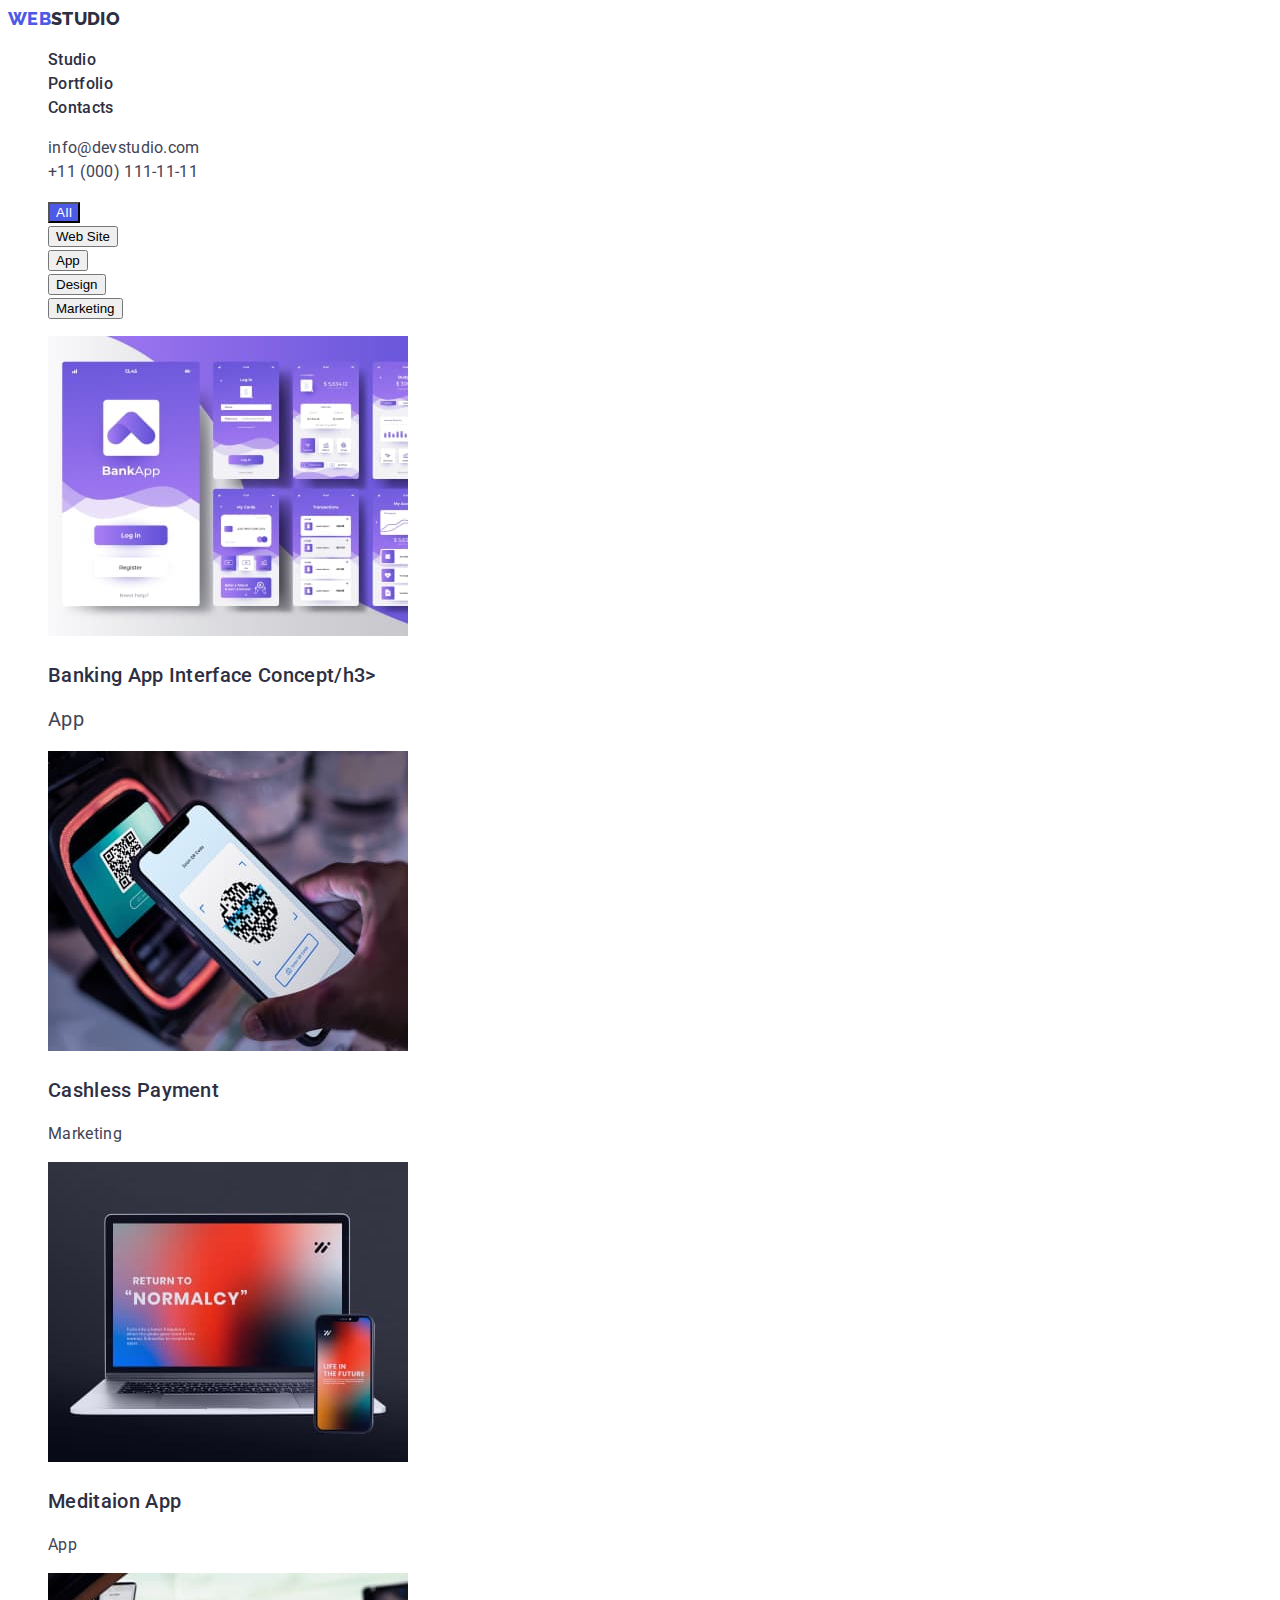
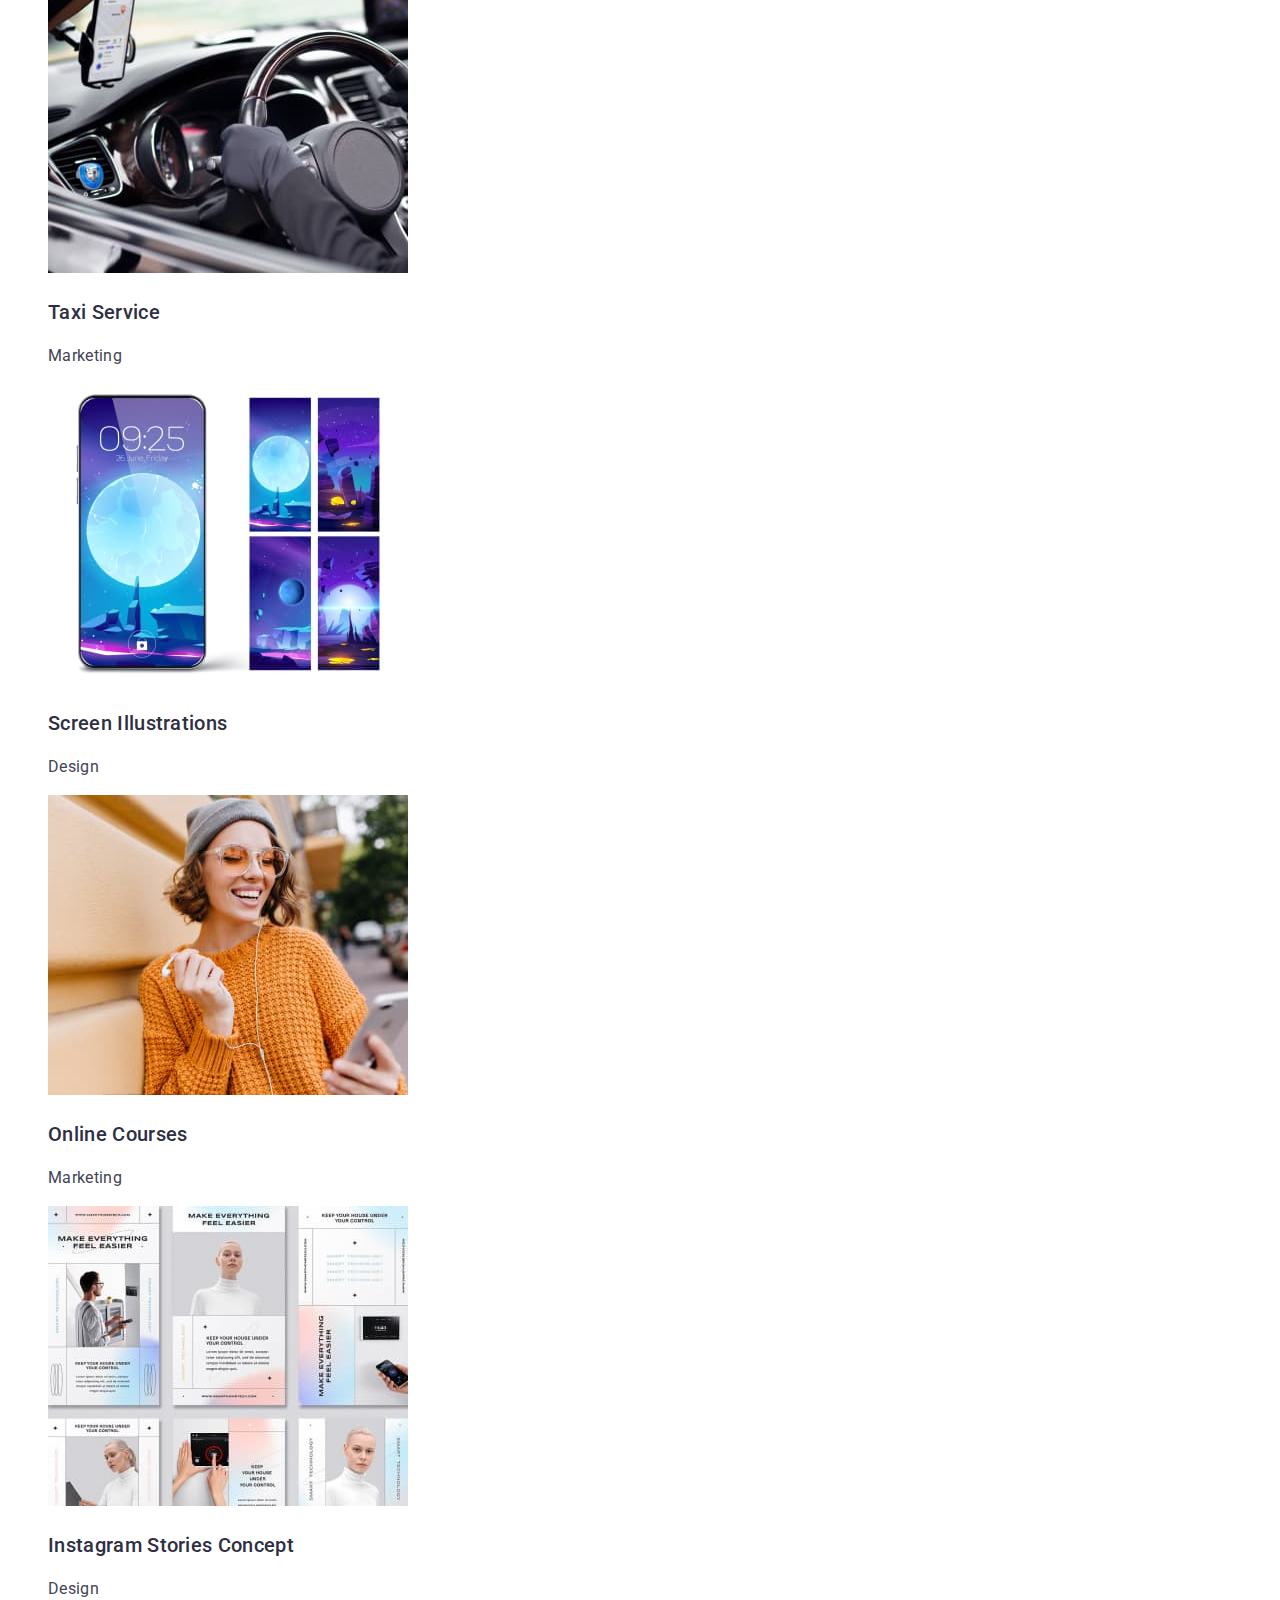
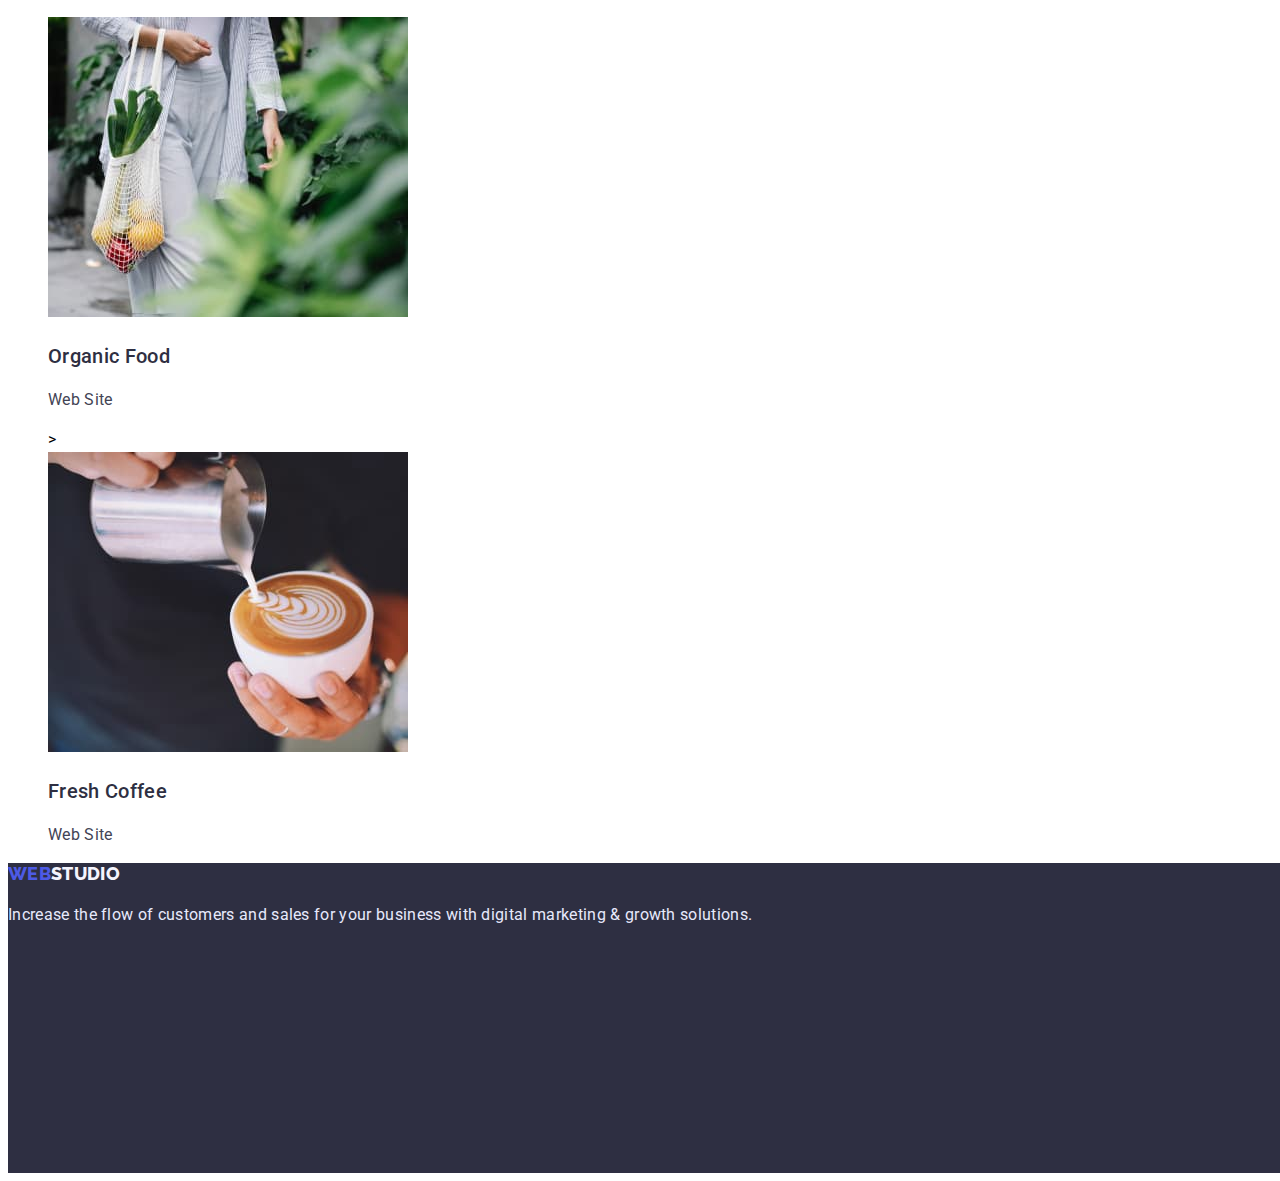
==== portfolio.html @ 05c9584c "portfolio upd" ====
<!DOCTYPE html>

<html lang="en">

<head>
    <meta charset="UTF-8">
    <meta http-equiv="X-UA-Compatible" content="IE=edge">
    <meta name="viewport" content="width=device-width, initial-scale=1.0">
    <title>Portfolio</title>
    <link rel="stylesheet" href="css/styles.css">
    <link rel="preconnect" href="https://fonts.googleapis.com">
    <link rel="preconnect" href="https://fonts.gstatic.com" crossorigin>
    <link
        href="https://fonts.googleapis.com/css2?family=Raleway:wght@800&family=Roboto:wght@400;500;700;900&display=swap"
        rel="stylesheet">

</head>

<body>
    <header>

        <!-- menu nav -->
        <nav class="page-nav">
            <!-- logo -->
            <a class="logotype link" href="./index.html">
                <span class="web-color">WEB</span><span class="studio-color">STUDIO</span> </a>

            <ul class="menu list">
                <li class="menu-item">
                    <a class=" menu-link link" href="./index.html">Studio</a>
                </li>
                <li class="menu-item">
                    <a class=" menu-link link" href="./portfolio.html">Portfolio</a>
                </li>
                <li class="menu-item">
                    <a class=" menu-link link" href="#">Contacts</a>
                </li>
            </ul>
        </nav>
        <!-- tel mail -->
        <address class="phone-mail">
            <ul class="menu-contacts list">
                <li>
                    <a class="contact-phone-mail link" href="mailto:info@devstudio.com"> info@devstudio.com</a>
                </li>
                <li>
                    <a class="contact-phone-mail link" href="tel:+110001111111">+11 (000) 111-11-11</a>
                </li>
            </ul>
        </address>


        <!-- Filters -->
        <ul class="list">
            <li> <button class="order-btn" type="button" ;>All</button></li>
            <li><button type="button">Web Site</button></li>
            <li><button type="button">App</button></li>
            <li><button type="button">Design </button></li>
            <li><button type="button">Marketing</button></li>
        </ul>
        <!-- Filters -->

        <!-- menu app -->
        <section class="rou-1">

            <ul class="list">
                <li><img src="./images/portfolio/banking-app.jpg" alt="Banking App Interface Concept" width="360">
                    <h3 class="suptitle-3">Banking App Interface Concept/h3>
                        <p class="suptitle-txt">App</p>
                </li>
                <li><img src="./images/portfolio/cashless-paiment.jpg"
                        alt="the hand holding the mobile phone in front of the cash terminal" width="360">
                    <h3 class="suptitle-3">Cashless Payment</h3>
                    <p class="suptitle-txt">Marketing</p>
                </li>
                <li><img src="./images/portfolio/meditaion-app.jpg" alt="mobile phone next to personal computer"
                        width="360">
                    <h3 class="suptitle-3">Meditaion App</h3>
                    <p class="suptitle-txt">App</p>
                </li>
            </ul>
        </section>
        <section class="rou-2">

            <ul class="list">
                <li><img src="./images/portfolio/taxi-service.jpg" alt="the hand holding the steering wheel of the car"
                        width="360">
                    <h3 class="suptitle-3">Taxi Service</h3>
                    <p class="suptitle-txt">Marketing</p>
                </li>
                <li><img src="./images/portfolio/screen-illustrations.jpg" alt="Screen Illustrations" width="360">
                    <h3 class="suptitle-3">Screen Illustrations</h3>
                    <p class="suptitle-txt">Design</p>
                </li>
                <li><img src="./images/portfolio/online-courses.jpg"
                        alt="a woman in the glasses, orange jacket keeps the mobile on a stretched hand" width="360">
                    <h3 class="suptitle-3">Online Courses</h3>
                    <p class="suptitle-txt">Marketing</p>
                </li>
            </ul>
        </section>

        <section class="rou-3">

            <ul class="list">
                <li><img src="./images/portfolio/instagram-stories-concept.jpg" alt="image layouts of instagram windows"
                        width="360">
                    <h3 class="suptitle-3">Instagram Stories Concept</h3>
                    <p class="suptitle-txt">Design</p>
                </li>
                <li><img src="./images/portfolio/organic-food.jpg" alt="woman with bag with vegetables and fruits"
                        width="360">
                    <h3 class="suptitle-3">Organic Food</h3>
                    <p class="suptitle-txt">Web Site</p>>
                </li>
                <li><img src="./images/portfolio/fresh-coffee.jpg" alt="the barist pour the cream into a cup of coffee"
                        width="360">
                    <h3 class="suptitle-3">Fresh Coffee</h3>
                    <p class="suptitle-txt">Web Site</p>
                </li>
            </ul>
        </section>



    </header>


    <main>

    </main>

    <footer>
        <section class="footer-bck">
            <!-- logo -->
            <a class="logotype link" href="./index.html">
                <span class="web-color">WEB</span><span class="studio-color-footer">STUDIO</span> </a>

            <!-- Increase -->
            <p class="suptitle-txt suptitle-theme-light">
                Increase the flow of customers and
                sales for your business with digital
                marketing & growth solutions.
            </p>
        </section>
    </footer>
</body>
---- css/styles.css ----
:root {
  --primary-brand-color: #4d5ae5;
  --presed-state-color: #404bbf;
  --dark-color-bg: #2e2f42;
  --success-color-bg: #31d0aa;
  --text-color-bg: #434455;
  --sabtle-text-color-bg: #8e8f99;
  --accent-color-bg: #e7e9fc;
  --light-color-bg: #f4f4fd;
  --overlay-color-bg: rgba(46, 47, 66, 0.4);
  --hero-color-bg: rgba(46, 47, 66, 0.7);
}

.visually-hidden {
  position: absolute;
  width: 1px;
  height: 1px;
  margin: -1px;
  border: 0;
  padding: 0;

  white-space: nowrap;
  clip-path: inset(100%);
  clip: rect(0 0 0 0);
  overflow: hidden;
}

body {
  font-family: "Roboto", sans-serif;
  font-size: 16px;
  line-height: 1.5;
  letter-spacing: 0.02em;

  /* background-color: #ffffff; */
}
/* =========== styles remove =========  */
.list {
  list-style: none;
}
.link {
  text-decoration: none;
}
/* =========== /styles remove =========  */

.logotype {
  font-family: "Raleway", sans-serif;
  font-weight: 800;
  font-size: 18px;
  line-height: 1.17;
}
.web-color {
  color: #4d5ae5;
}
.studio-color {
  color: #2e2f42;
}
.studio-color-footer {
  color: #f4f4fd;
}
/* ================== COMPONENTS ================== */
.suptitle {
  font-weight: 700;
  font-size: 36px;
  line-height: 1.11;
  text-transform: capitalize;
  color: #2e2f42;
}

.suptitle-3 {
  font-weight: 500;
  font-size: 20px;
  line-height: 1.2;
  /* text-align: center; */
  color: #2e2f42;
}

.suptitle-txt {
  font-weight: 400;
  color: #434455;
}
.suptitle-theme-light {
  color: #e7e9fc;
}

.suptitle-theme-dark {
  color: #000000;
}
/* ================== /COMPONENTS ================== */

/*========= HEADER ===============*/

.menu-link {
  font-weight: 500;
  color: #2e2f42;
}

.menu .menu-link:hover,
.menu .menu-link:focus {
  color: #404bbf;
}

.contact-phone-mail {
  font-style: normal;
  font-weight: 400;
  color: #434455;
}
.contact-phone-mail:active {
  color: #2e2f42;
}
/* ================/HEADER ============== */

/* =================HERO================= */

.hero {
  width: 1440px;
  height: 600px;
  left: 0px;
  top: 72px;
  background: #2e2f42;
}
.main-title {
  /* position: absolute; */
  width: 496px;
  height: 120px;
  left: 472px;
  top: 260px;
  font-weight: 700;
  font-size: 56px;
  line-height: 1.07;
  /* text-align: center; */
  color: #ffffff;
}

.order-btn {
  font-weight: 500;
  /* display: flex;
  align-items: center; */
  letter-spacing: 0.04em;
  color: #ffffff;
  /* width: 169px;
  height: 56px;
  left: 20px;
  top: 20px; */
  background: #4d5ae5;
  /* box-shadow: 0px 4px 4px rgba(0, 0, 0, 0.15); */
  /* border-radius: 4px; */
}

.order-btn:hover,
.order-btn:focus {
  background: #404bbf;
  color: #ffffff;
}

/* ================= /HERO ================= */

/* ================== what are we doing ====== */

/* ================== /what are we doing ====== */
/* =================== Team ============== */
.team {
  background-color: var(--light-color-bg);
}
/* =================== /Team ============== */

/* =============FOOTER=================== */

.footer-bck {
  /* position: absolute; */
  width: 1440px;
  height: 310px;
  left: 0px;
  top: 2280px;
  background: #2e2f42;
}
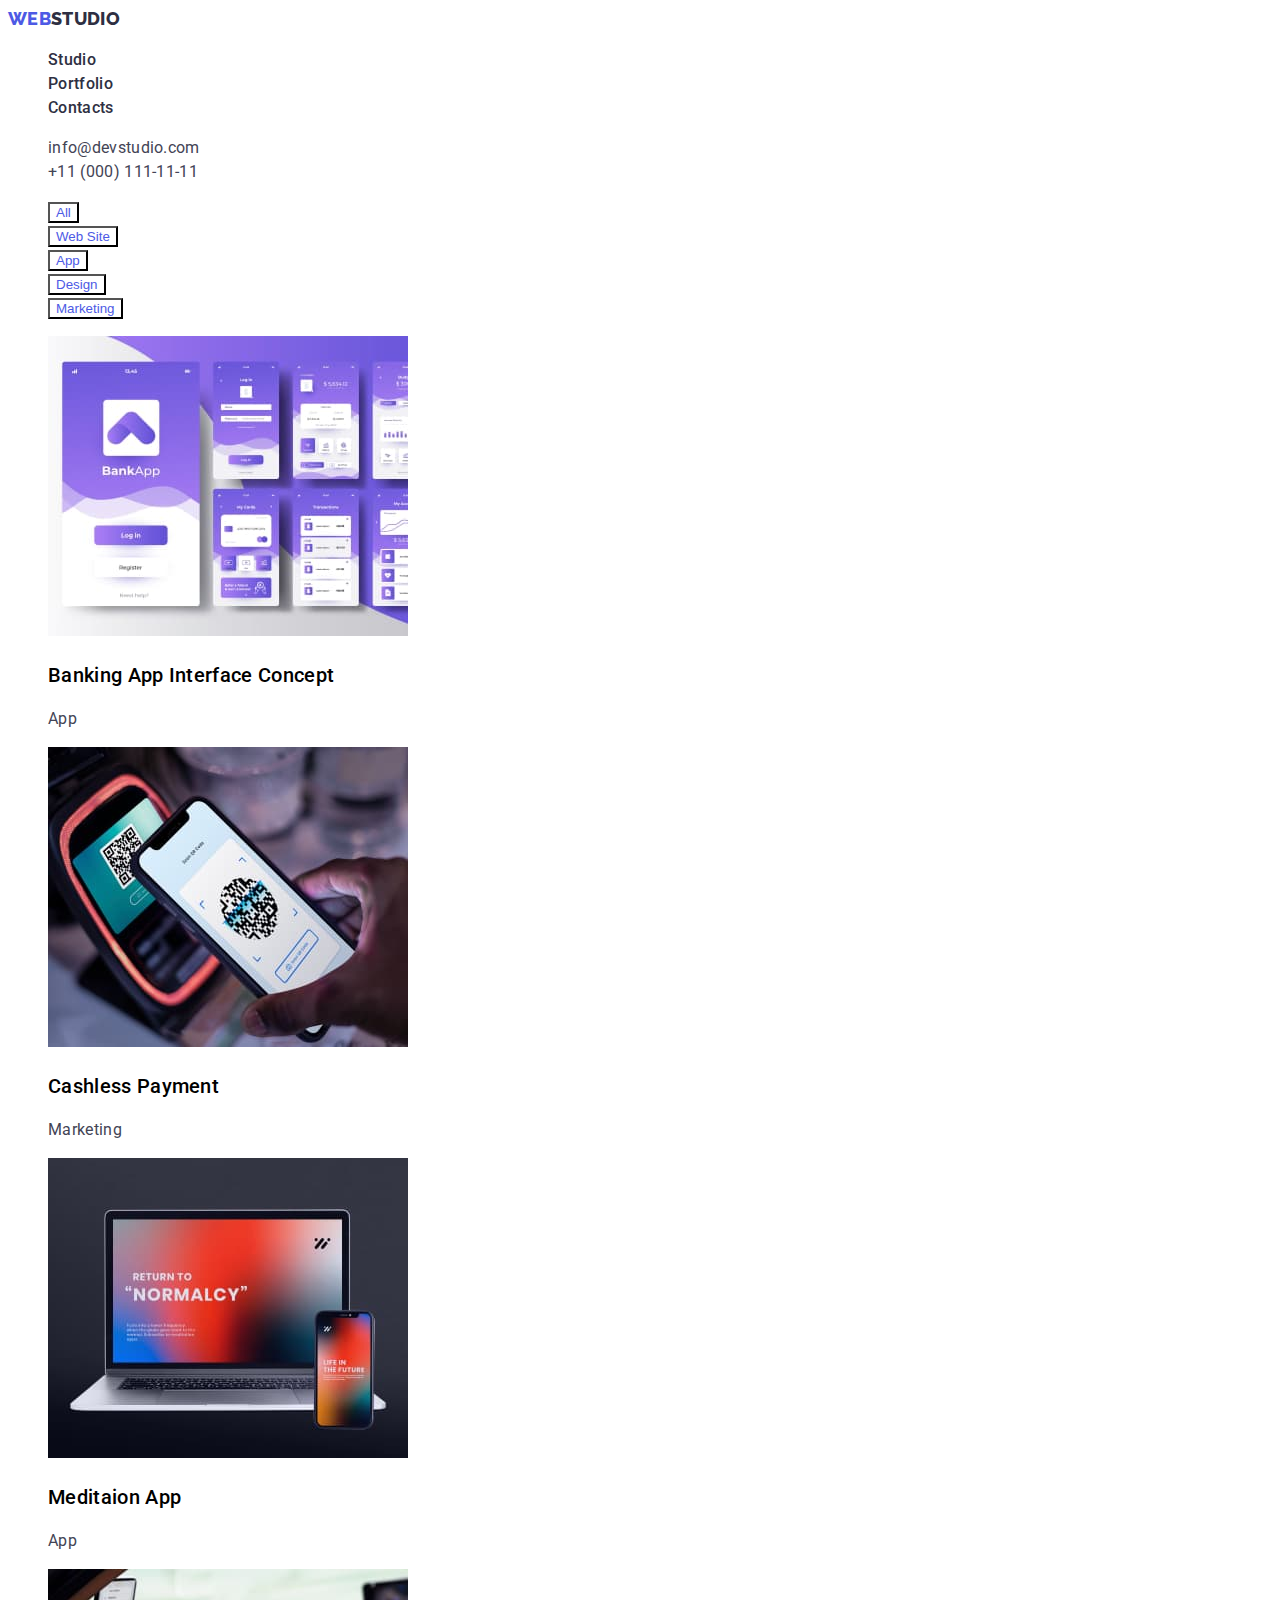
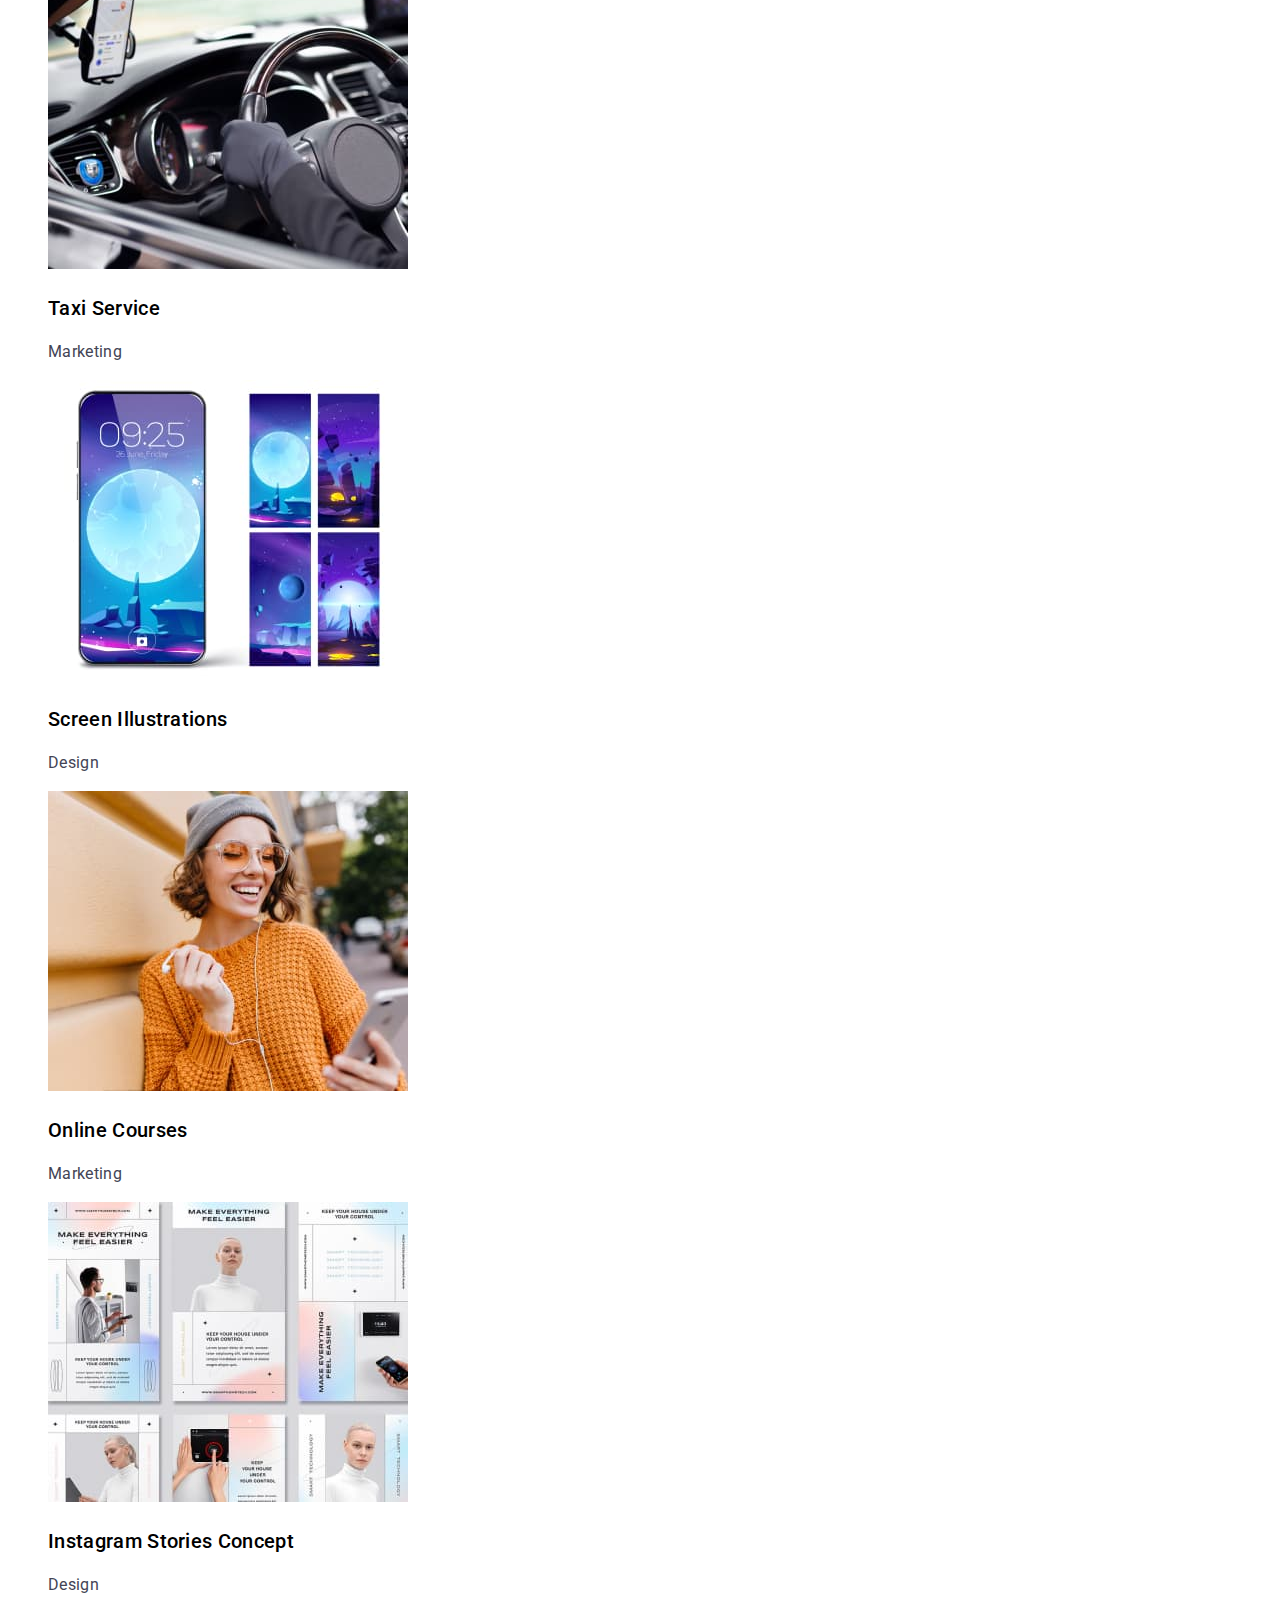
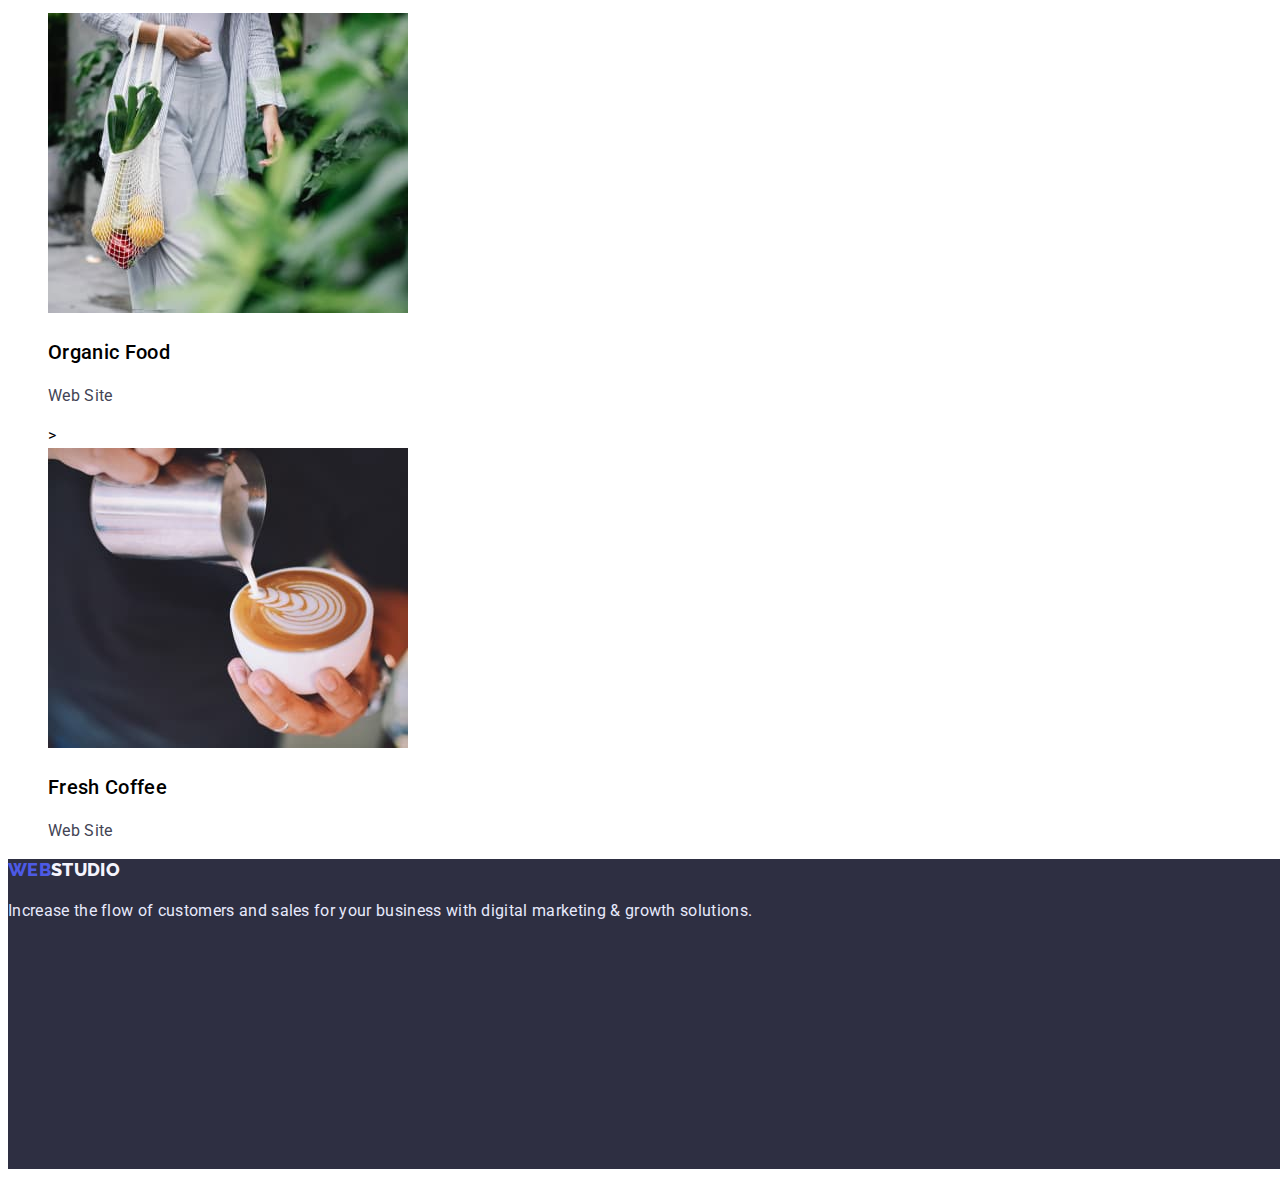
==== commit 64fde350: "борьба с кнопками в портфолио" ====
--- a/portfolio.html
+++ b/portfolio.html
@@ -17,8 +17,8 @@
 </head>
 
 <body>
+
     <header>
-
         <!-- menu nav -->
         <nav class="page-nav">
             <!-- logo -->
@@ -27,13 +27,13 @@
 
             <ul class="menu list">
                 <li class="menu-item">
-                    <a class=" menu-link link" href="./index.html">Studio</a>
+                    <a class="menu-link link" href="./index.html">Studio</a>
                 </li>
                 <li class="menu-item">
-                    <a class=" menu-link link" href="./portfolio.html">Portfolio</a>
+                    <a class="menu-link link" href="./portfolio.html">Portfolio</a>
                 </li>
                 <li class="menu-item">
-                    <a class=" menu-link link" href="#">Contacts</a>
+                    <a class="menu-link link" href="#">Contacts</a>
                 </li>
             </ul>
         </nav>
@@ -51,71 +51,68 @@
 
 
         <!-- Filters -->
-        <ul class="list">
-            <li> <button class="order-btn" type="button" ;>All</button></li>
-            <li><button type="button">Web Site</button></li>
-            <li><button type="button">App</button></li>
-            <li><button type="button">Design </button></li>
-            <li><button type="button">Marketing</button></li>
-        </ul>
-        <!-- Filters -->
+        <section class="portfolio">
+            <ul class="list">
+                <li><button class="button" type="button">All</button></li>
+                <li><button class="button" type="button">Web Site</button></li>
+                <li><button class="button" type="button">App</button></li>
+                <li><button class="button" type="button">Design </button></li>
+                <li><button class="button" type="button">Marketing</button></li>
+            </ul>
+            <!-- Filters -->
 
-        <!-- menu app -->
-        <section class="rou-1">
+            <!-- menu app -->
 
             <ul class="list">
                 <li><img src="./images/portfolio/banking-app.jpg" alt="Banking App Interface Concept" width="360">
-                    <h3 class="suptitle-3">Banking App Interface Concept/h3>
-                        <p class="suptitle-txt">App</p>
+                    <h3 class="heading">Banking App Interface Concept</h3>
+                    <p class="suptitle-txt">App</p>
                 </li>
                 <li><img src="./images/portfolio/cashless-paiment.jpg"
                         alt="the hand holding the mobile phone in front of the cash terminal" width="360">
-                    <h3 class="suptitle-3">Cashless Payment</h3>
+                    <h3 class="heading">Cashless Payment</h3>
                     <p class="suptitle-txt">Marketing</p>
                 </li>
                 <li><img src="./images/portfolio/meditaion-app.jpg" alt="mobile phone next to personal computer"
                         width="360">
-                    <h3 class="suptitle-3">Meditaion App</h3>
+                    <h3 class="heading">Meditaion App</h3>
                     <p class="suptitle-txt">App</p>
                 </li>
             </ul>
-        </section>
-        <section class="rou-2">
+
 
             <ul class="list">
                 <li><img src="./images/portfolio/taxi-service.jpg" alt="the hand holding the steering wheel of the car"
                         width="360">
-                    <h3 class="suptitle-3">Taxi Service</h3>
+                    <h3 class="heading">Taxi Service</h3>
                     <p class="suptitle-txt">Marketing</p>
                 </li>
                 <li><img src="./images/portfolio/screen-illustrations.jpg" alt="Screen Illustrations" width="360">
-                    <h3 class="suptitle-3">Screen Illustrations</h3>
+                    <h3 class="heading">Screen Illustrations</h3>
                     <p class="suptitle-txt">Design</p>
                 </li>
                 <li><img src="./images/portfolio/online-courses.jpg"
                         alt="a woman in the glasses, orange jacket keeps the mobile on a stretched hand" width="360">
-                    <h3 class="suptitle-3">Online Courses</h3>
+                    <h3 class="heading">Online Courses</h3>
                     <p class="suptitle-txt">Marketing</p>
                 </li>
             </ul>
-        </section>
 
-        <section class="rou-3">
 
             <ul class="list">
                 <li><img src="./images/portfolio/instagram-stories-concept.jpg" alt="image layouts of instagram windows"
                         width="360">
-                    <h3 class="suptitle-3">Instagram Stories Concept</h3>
+                    <h3 class="heading">Instagram Stories Concept</h3>
                     <p class="suptitle-txt">Design</p>
                 </li>
                 <li><img src="./images/portfolio/organic-food.jpg" alt="woman with bag with vegetables and fruits"
                         width="360">
-                    <h3 class="suptitle-3">Organic Food</h3>
+                    <h3 class="heading">Organic Food</h3>
                     <p class="suptitle-txt">Web Site</p>>
                 </li>
                 <li><img src="./images/portfolio/fresh-coffee.jpg" alt="the barist pour the cream into a cup of coffee"
                         width="360">
-                    <h3 class="suptitle-3">Fresh Coffee</h3>
+                    <h3 class="heading">Fresh Coffee</h3>
                     <p class="suptitle-txt">Web Site</p>
                 </li>
             </ul>
@@ -131,7 +128,7 @@
     </main>
 
     <footer>
-        <section class="footer-bck">
+        <section class="footer-content">
             <!-- logo -->
             <a class="logotype link" href="./index.html">
                 <span class="web-color">WEB</span><span class="studio-color-footer">STUDIO</span> </a>
--- a/css/styles.css
+++ b/css/styles.css
@@ -5,10 +5,13 @@
   --success-color-bg: #31d0aa;
   --text-color-bg: #434455;
   --sabtle-text-color-bg: #8e8f99;
-  --accent-color-bg: #e7e9fc;
+  --accent-color: #e7e9fc;
   --light-color-bg: #f4f4fd;
   --overlay-color-bg: rgba(46, 47, 66, 0.4);
   --hero-color-bg: rgba(46, 47, 66, 0.7);
+  --title-text-color: #2e2f42;
+  --primary-bg-color: #ffffff;
+  --primary-white-color: #ffffff;
 }
 
 .visually-hidden {
@@ -30,8 +33,8 @@
   font-size: 16px;
   line-height: 1.5;
   letter-spacing: 0.02em;
-
-  /* background-color: #ffffff; */
+  /* color: var(); */
+  /* background-color: var{--primary-bg-color} */
 }
 /* =========== styles remove =========  */
 .list {
@@ -66,12 +69,12 @@
   color: #2e2f42;
 }
 
-.suptitle-3 {
+.heading {
   font-weight: 500;
   font-size: 20px;
   line-height: 1.2;
   /* text-align: center; */
-  color: #2e2f42;
+  color: var(title-text-color);
 }
 
 .suptitle-txt {
@@ -96,7 +99,7 @@
 
 .menu .menu-link:hover,
 .menu .menu-link:focus {
-  color: #404bbf;
+  color: var(presed-state-color);
 }
 
 .contact-phone-mail {
@@ -105,7 +108,7 @@
   color: #434455;
 }
 .contact-phone-mail:active {
-  color: #2e2f42;
+  color: var(--dark-color-bg);
 }
 /* ================/HEADER ============== */
 
@@ -131,32 +134,19 @@
   color: #ffffff;
 }
 
-.order-btn {
-  font-weight: 500;
-  /* display: flex;
-  align-items: center; */
-  letter-spacing: 0.04em;
-  color: #ffffff;
-  /* width: 169px;
-  height: 56px;
-  left: 20px;
-  top: 20px; */
-  background: #4d5ae5;
-  /* box-shadow: 0px 4px 4px rgba(0, 0, 0, 0.15); */
-  /* border-radius: 4px; */
+/* ========= Button ============== */
+.button {
+  color: var(--primary-brand-color);
+  background-color: var(--primary-bg-color);
 }
 
-.order-btn:hover,
-.order-btn:focus {
+.button:hover,
+.button:focus {
   background: #404bbf;
   color: #ffffff;
 }
+/* ========= /Button ============== */
 
-/* ================= /HERO ================= */
-
-/* ================== what are we doing ====== */
-
-/* ================== /what are we doing ====== */
 /* =================== Team ============== */
 .team {
   background-color: var(--light-color-bg);
@@ -165,11 +155,10 @@
 
 /* =============FOOTER=================== */
 
-.footer-bck {
-  /* position: absolute; */
+.footer-content {
   width: 1440px;
   height: 310px;
   left: 0px;
   top: 2280px;
-  background: #2e2f42;
+  background: var(--dark-color-bg);
 }
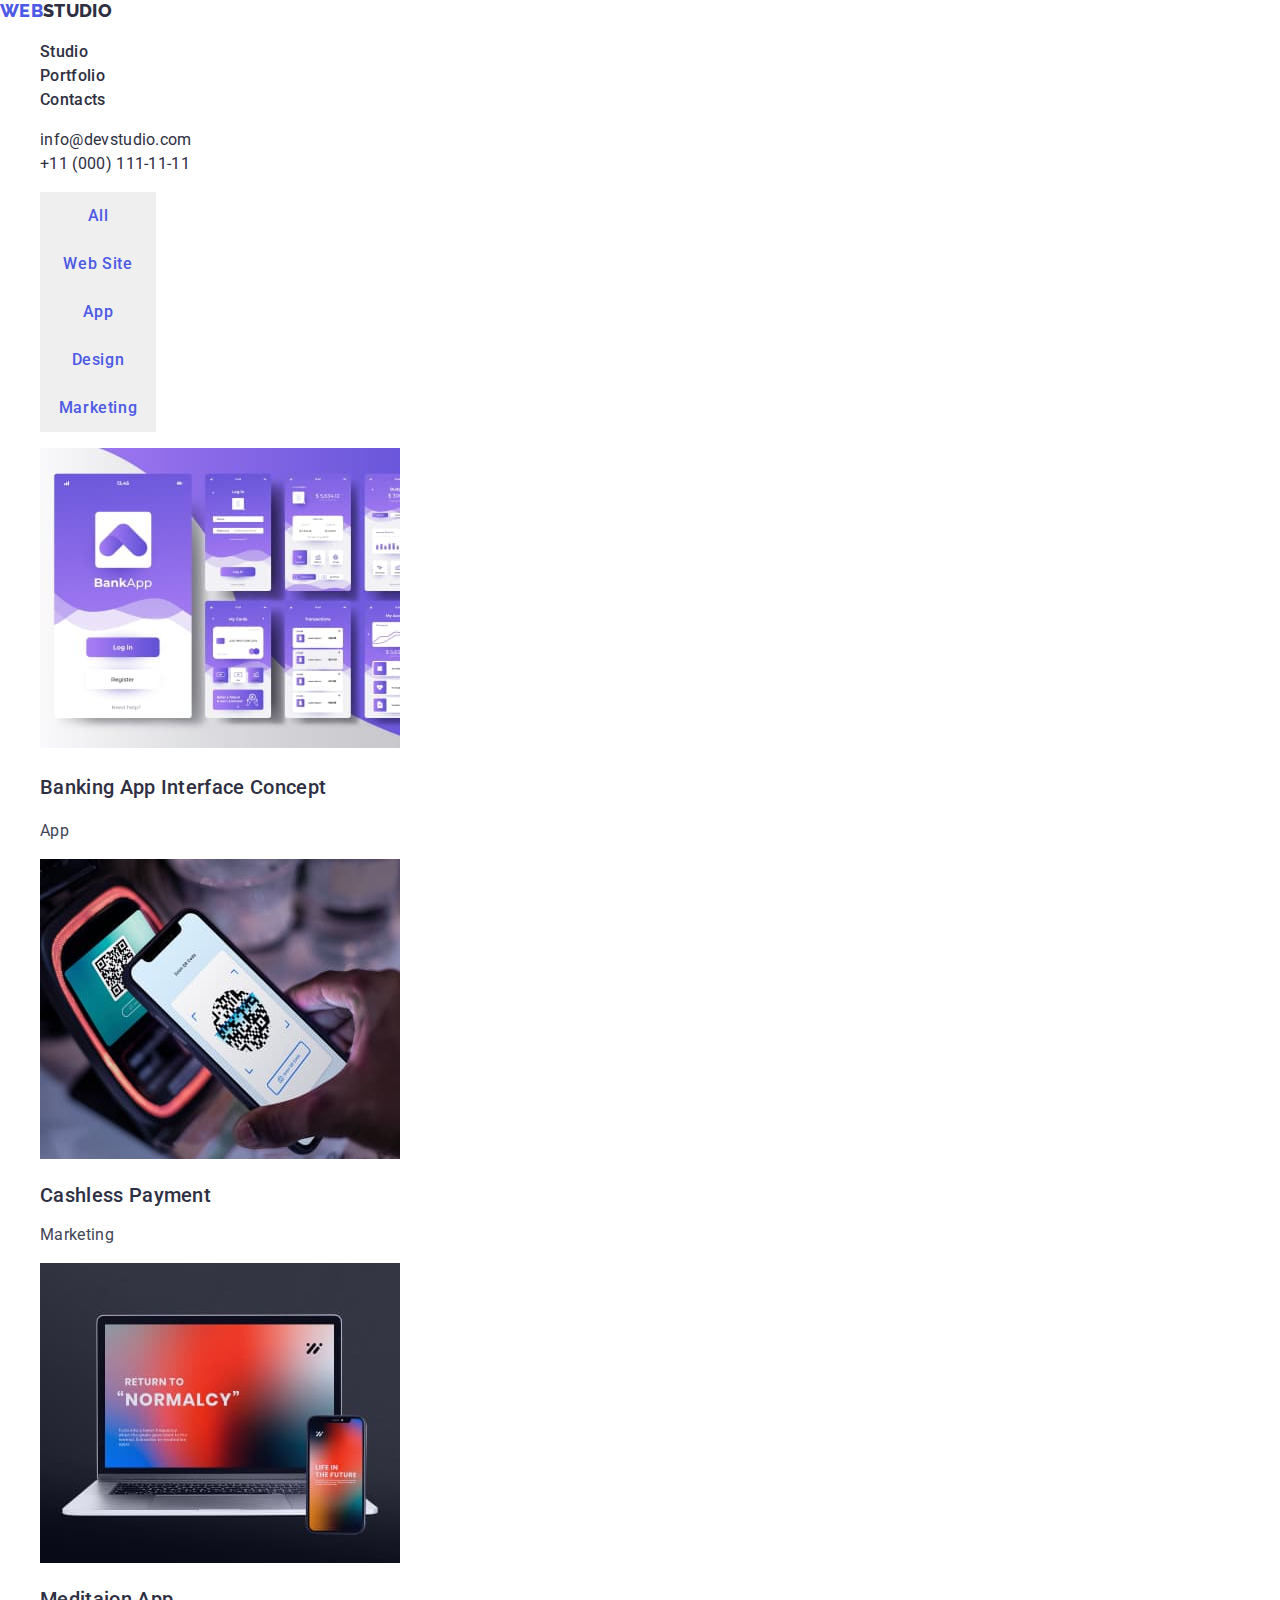
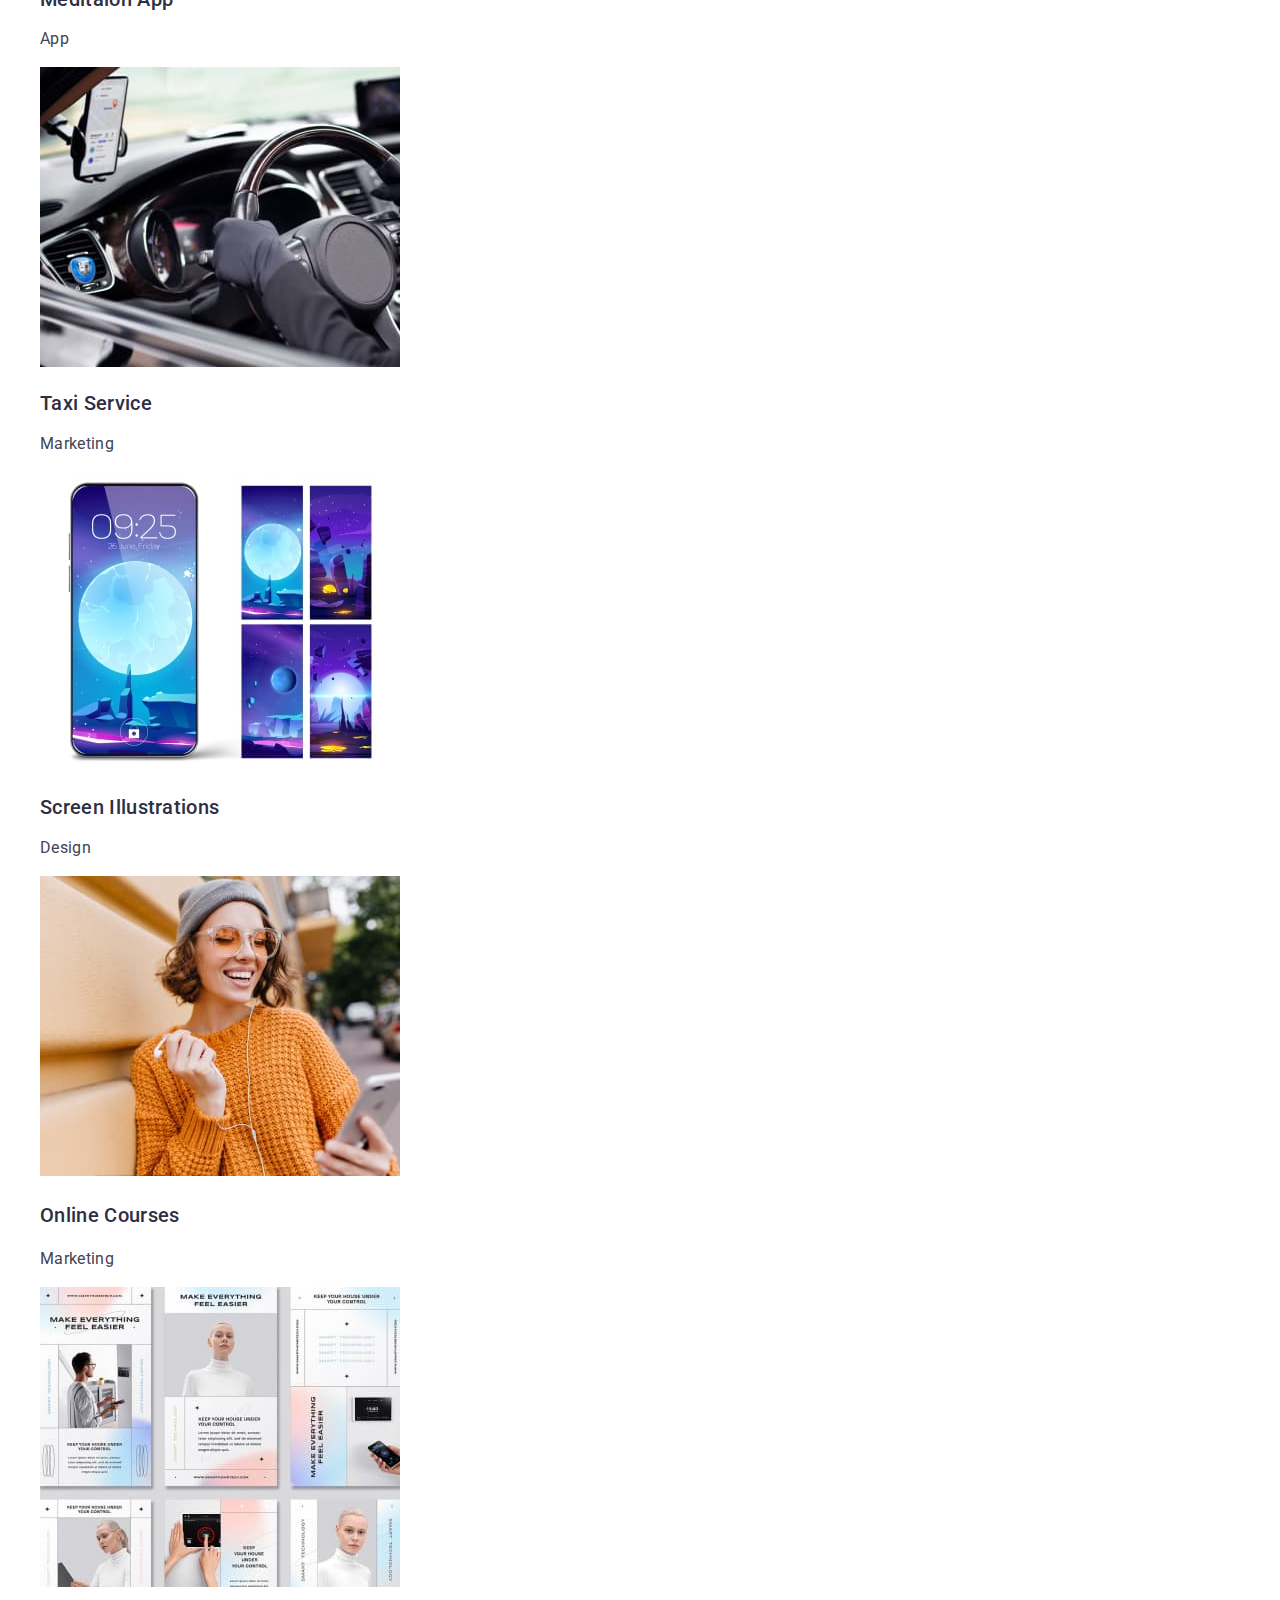
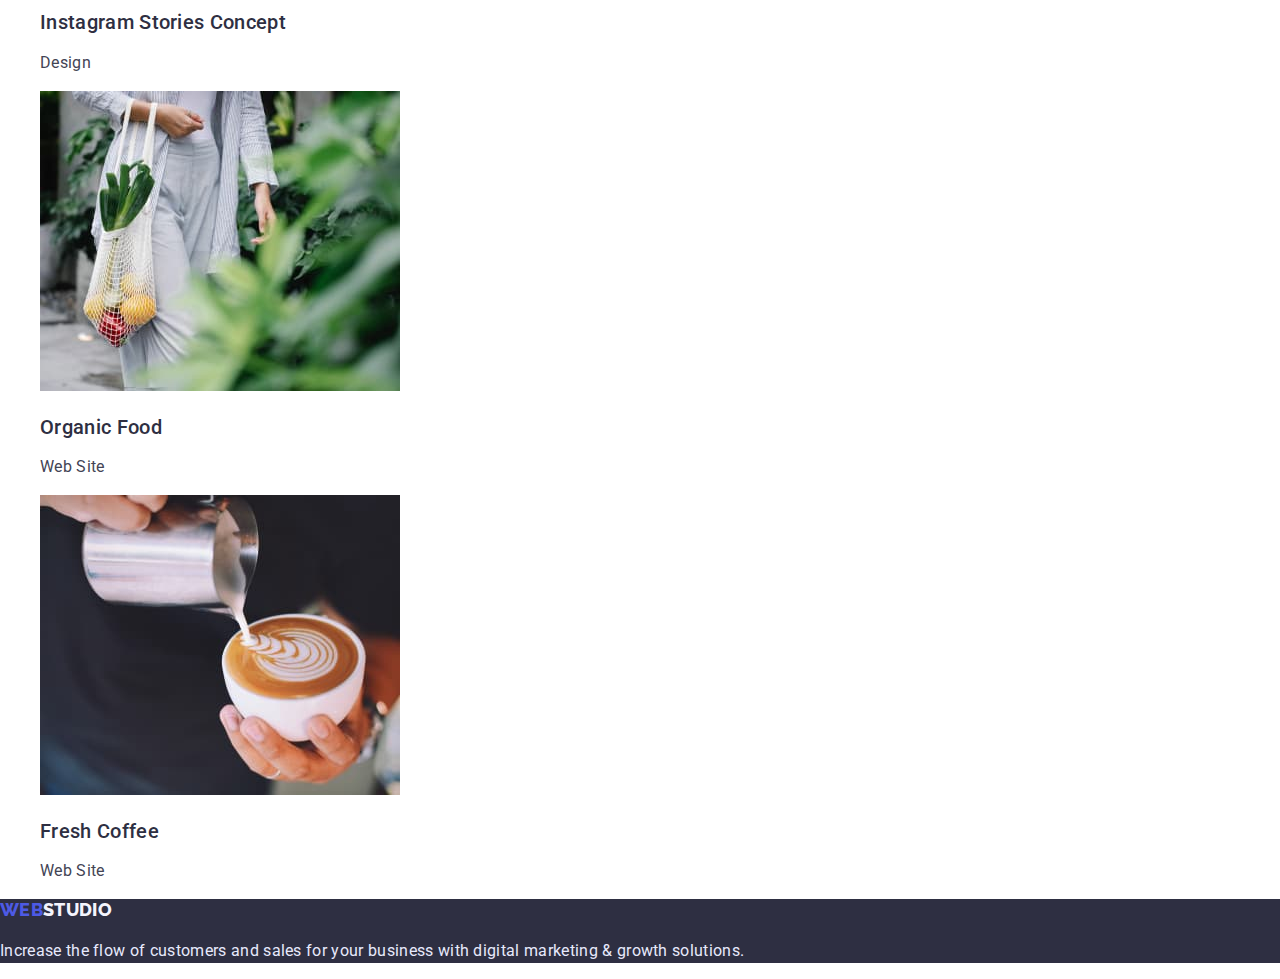
==== commit a7d8c778: "correct errors button color" ====
--- a/portfolio.html
+++ b/portfolio.html
@@ -6,14 +6,19 @@
     <meta charset="UTF-8">
     <meta http-equiv="X-UA-Compatible" content="IE=edge">
     <meta name="viewport" content="width=device-width, initial-scale=1.0">
+
+    <!-- Спочатку нормалізатор -->
+    <link rel="stylesheet"
+        href="https://cdnjs.cloudflare.com/ajax/libs/modern-normalize/1.0.0/modern-normalize.min.css">
+
     <title>Portfolio</title>
-    <link rel="stylesheet" href="css/styles.css">
+
     <link rel="preconnect" href="https://fonts.googleapis.com">
     <link rel="preconnect" href="https://fonts.gstatic.com" crossorigin>
     <link
         href="https://fonts.googleapis.com/css2?family=Raleway:wght@800&family=Roboto:wght@400;500;700;900&display=swap"
         rel="stylesheet">
-
+    <link rel="stylesheet" href="css/styles.css">
 </head>
 
 <body>
@@ -23,7 +28,8 @@
         <nav class="page-nav">
             <!-- logo -->
             <a class="logotype link" href="./index.html">
-                <span class="web-color">WEB</span><span class="studio-color">STUDIO</span> </a>
+                <span class="web-color">WEB</span><span class="studio-color">STUDIO</span>
+            </a>
 
             <ul class="menu list">
                 <li class="menu-item">
@@ -41,23 +47,26 @@
         <address class="phone-mail">
             <ul class="menu-contacts list">
                 <li>
-                    <a class="contact-phone-mail link" href="mailto:info@devstudio.com"> info@devstudio.com</a>
+                    <a class="contact-mail link" href="mailto:info@devstudio.com"> info@devstudio.com</a>
                 </li>
                 <li>
-                    <a class="contact-phone-mail link" href="tel:+110001111111">+11 (000) 111-11-11</a>
+                    <a class="contact-phone link" href="tel:+110001111111">+11 (000) 111-11-11</a>
                 </li>
             </ul>
         </address>
+    </header>
 
 
+    <main>
         <!-- Filters -->
         <section class="portfolio">
+            <h1 class="visually-hidden">Filters</h1>
             <ul class="list">
-                <li><button class="button" type="button">All</button></li>
-                <li><button class="button" type="button">Web Site</button></li>
-                <li><button class="button" type="button">App</button></li>
-                <li><button class="button" type="button">Design </button></li>
-                <li><button class="button" type="button">Marketing</button></li>
+                <li><button class="pointer" type="button">All</button></li>
+                <li><button class="pointer" type="button">Web Site</button></li>
+                <li><button class="pointer" type="button">App</button></li>
+                <li><button class="pointer" type="button">Design </button></li>
+                <li><button class="pointer" type="button">Marketing</button></li>
             </ul>
             <!-- Filters -->
 
@@ -65,80 +74,68 @@
 
             <ul class="list">
                 <li><img src="./images/portfolio/banking-app.jpg" alt="Banking App Interface Concept" width="360">
-                    <h3 class="heading">Banking App Interface Concept</h3>
-                    <p class="suptitle-txt">App</p>
+                    <h3 class="section-suptitle">Banking App Interface Concept</h3>
+                    <p class="project-txt">App</p>
                 </li>
                 <li><img src="./images/portfolio/cashless-paiment.jpg"
                         alt="the hand holding the mobile phone in front of the cash terminal" width="360">
-                    <h3 class="heading">Cashless Payment</h3>
-                    <p class="suptitle-txt">Marketing</p>
+                    <h2 class="section-suptitle">Cashless Payment</h2>
+                    <p class="project-txt">Marketing</p>
                 </li>
                 <li><img src="./images/portfolio/meditaion-app.jpg" alt="mobile phone next to personal computer"
                         width="360">
-                    <h3 class="heading">Meditaion App</h3>
-                    <p class="suptitle-txt">App</p>
+                    <h2 class="section-suptitle">Meditaion App</h2>
+                    <p class="project-txt">App</p>
                 </li>
-            </ul>
 
-
-            <ul class="list">
                 <li><img src="./images/portfolio/taxi-service.jpg" alt="the hand holding the steering wheel of the car"
                         width="360">
-                    <h3 class="heading">Taxi Service</h3>
-                    <p class="suptitle-txt">Marketing</p>
+                    <h2 class="section-suptitle">Taxi Service</h2>
+                    <p class="project-txt">Marketing</p>
                 </li>
                 <li><img src="./images/portfolio/screen-illustrations.jpg" alt="Screen Illustrations" width="360">
-                    <h3 class="heading">Screen Illustrations</h3>
-                    <p class="suptitle-txt">Design</p>
+                    <h2 class="section-suptitle">Screen Illustrations</h2>
+                    <p class="project-txt">Design</p>
                 </li>
                 <li><img src="./images/portfolio/online-courses.jpg"
                         alt="a woman in the glasses, orange jacket keeps the mobile on a stretched hand" width="360">
-                    <h3 class="heading">Online Courses</h3>
-                    <p class="suptitle-txt">Marketing</p>
+                    <h3 class="section-suptitle">Online Courses</h3>
+                    <p class="project-txt">Marketing</p>
                 </li>
-            </ul>
 
-
-            <ul class="list">
                 <li><img src="./images/portfolio/instagram-stories-concept.jpg" alt="image layouts of instagram windows"
                         width="360">
-                    <h3 class="heading">Instagram Stories Concept</h3>
-                    <p class="suptitle-txt">Design</p>
+                    <h2 class="section-suptitle">Instagram Stories Concept</h2>
+                    <p class="project-txt">Design</p>
                 </li>
                 <li><img src="./images/portfolio/organic-food.jpg" alt="woman with bag with vegetables and fruits"
                         width="360">
-                    <h3 class="heading">Organic Food</h3>
-                    <p class="suptitle-txt">Web Site</p>>
+                    <h2 class="section-suptitle">Organic Food</h2>
+                    <p class="project-txt">Web Site</p>
                 </li>
                 <li><img src="./images/portfolio/fresh-coffee.jpg" alt="the barist pour the cream into a cup of coffee"
                         width="360">
-                    <h3 class="heading">Fresh Coffee</h3>
-                    <p class="suptitle-txt">Web Site</p>
+                    <h2 class="section-suptitle">Fresh Coffee</h2>
+                    <p class="project-txt">Web Site</p>
                 </li>
             </ul>
         </section>
 
-
-
-    </header>
-
-
-    <main>
-
     </main>
 
-    <footer>
-        <section class="footer-content">
-            <!-- logo -->
-            <a class="logotype link" href="./index.html">
-                <span class="web-color">WEB</span><span class="studio-color-footer">STUDIO</span> </a>
+    <footer class="footer-content">
 
-            <!-- Increase -->
-            <p class="suptitle-txt suptitle-theme-light">
-                Increase the flow of customers and
-                sales for your business with digital
-                marketing & growth solutions.
-            </p>
-        </section>
+        <!-- logo -->
+        <a class="logotype link" href="./index.html">
+            <span class="web-color">WEB</span><span class="studio-color-footer">STUDIO</span> </a>
+
+        <!-- Increase -->
+        <p class="suptitle-txt suptitle-theme-light">
+            Increase the flow of customers and
+            sales for your business with digital
+            marketing & growth solutions.
+        </p>
+
     </footer>
+
 </body>--- a/css/styles.css
+++ b/css/styles.css
@@ -1,4 +1,6 @@
 :root {
+  --primary-font-family: 'Roboto';
+  --secondary-font-family: 'Raleway';
   --primary-brand-color: #4d5ae5;
   --presed-state-color: #404bbf;
   --dark-color-bg: #2e2f42;
@@ -12,6 +14,14 @@
   --title-text-color: #2e2f42;
   --primary-bg-color: #ffffff;
   --primary-white-color: #ffffff;
+  --header-1-font-size: 56px;
+  --header-1-font-weight: 700;
+  --header-1-line-height: 1.07;
+  --header-2-font-size: 36px;
+  --header-2-line-height: 1.11;
+  --header-3-font-size: 20px;
+  --header-3-font-weight: 500;
+  --logo-font-size: 18px;
 }
 
 .visually-hidden {
@@ -29,12 +39,11 @@
 }
 
 body {
-  font-family: "Roboto", sans-serif;
-  font-size: 16px;
+  background-color: var(--primary-bg-color);
+  font-family: var(--primary-font-family), sans-serif;
+  font-size: var(--regular-font-size);
   line-height: 1.5;
   letter-spacing: 0.02em;
-  /* color: var(); */
-  /* background-color: var{--primary-bg-color} */
 }
 /* =========== styles remove =========  */
 .list {
@@ -46,48 +55,43 @@
 /* =========== /styles remove =========  */
 
 .logotype {
-  font-family: "Raleway", sans-serif;
+  font-family: var(--secondary-font-family), sans-serif;
+  font-size: var(--logo-font-size);
   font-weight: 800;
-  font-size: 18px;
   line-height: 1.17;
 }
 .web-color {
-  color: #4d5ae5;
+  color: var(--primary-brand-color);
 }
 .studio-color {
-  color: #2e2f42;
+  color: var(--dark-color-bg);
 }
 .studio-color-footer {
   color: #f4f4fd;
 }
 /* ================== COMPONENTS ================== */
 .suptitle {
-  font-weight: 700;
-  font-size: 36px;
-  line-height: 1.11;
+  font-size: var(--header-2-font-size);
+  line-height: var(--header-2-line-height);
   text-transform: capitalize;
-  color: #2e2f42;
+  color: var(--title-text-color);
 }
 
-.heading {
-  font-weight: 500;
-  font-size: 20px;
+.section-suptitle {
+  font-weight: var(--header-3-font-weight);
+  font-size: var(--header-3-font-size);
   line-height: 1.2;
   /* text-align: center; */
-  color: var(title-text-color);
+  color: var(--title-text-color);
 }
 
-.suptitle-txt {
-  font-weight: 400;
-  color: #434455;
+.project-txt {
+  color: var(--text-color-bg);
 }
 .suptitle-theme-light {
-  color: #e7e9fc;
+  color: var(--accent-color);
 }
 
-.suptitle-theme-dark {
-  color: #000000;
-}
 /* ================== /COMPONENTS ================== */
 
 /*========= HEADER ===============*/
@@ -99,52 +103,71 @@
 
 .menu .menu-link:hover,
 .menu .menu-link:focus {
-  color: var(presed-state-color);
+  color: var(--presed-state-color);
 }
 
-.contact-phone-mail {
+.contact-mail,
+.contact-phone {
   font-style: normal;
-  font-weight: 400;
-  color: #434455;
+  color: var(--dark-color-bg);
 }
-.contact-phone-mail:active {
-  color: var(--dark-color-bg);
+.contact-mail:hover,
+.contact-mail:focus {
+  color: var(--presed-state-color);
 }
 /* ================/HEADER ============== */
 
 /* =================HERO================= */
 
 .hero {
-  width: 1440px;
-  height: 600px;
-  left: 0px;
-  top: 72px;
-  background: #2e2f42;
+  background: var(--dark-color-bg);
 }
 .main-title {
-  /* position: absolute; */
-  width: 496px;
-  height: 120px;
-  left: 472px;
-  top: 260px;
-  font-weight: 700;
   font-size: 56px;
   line-height: 1.07;
-  /* text-align: center; */
-  color: #ffffff;
+  color: var(--primary-white-color);
 }
 
 /* ========= Button ============== */
-.button {
-  color: var(--primary-brand-color);
-  background-color: var(--primary-bg-color);
+.hero-button {
+  font-family: 'Roboto';
+  font-weight: 500;
+  font-size: 16px;
+  line-height: 1.5;
+  width: 169px;
+  height: 56px;
+  left: 20px;
+  top: 20px;
+  box-shadow: 0px 4px 4px rgba(0, 0, 0, 0.15);
+  border-radius: 4px;
+  color: var(--primary-bg-color);
+  background-color: var(--primary-brand-color);
 }
 
-.button:hover,
-.button:focus {
-  background: #404bbf;
-  color: #ffffff;
+.hero-button:hover,
+.hero-button:focus {
+  background: var(--presed-state-color);
+  color: var(--primary-white-color);
 }
+.pointer {
+  width: 116px;
+  height: 48px;
+  border: none;
+  font-family: 'Roboto';
+  font-weight: 500;
+  font-size: 16px;
+  line-height: 1.5;
+  letter-spacing: 0.04em;
+  color: var(--primary-brand-color);
+  cursor: pointer;
+}
+
+.pointer:hover,
+.pointer:focus {
+  background: var(--presed-state-color);
+  color: var(--primary-white-color);
+}
+
 /* ========= /Button ============== */
 
 /* =================== Team ============== */
@@ -156,9 +179,5 @@
 /* =============FOOTER=================== */
 
 .footer-content {
-  width: 1440px;
-  height: 310px;
-  left: 0px;
-  top: 2280px;
   background: var(--dark-color-bg);
 }
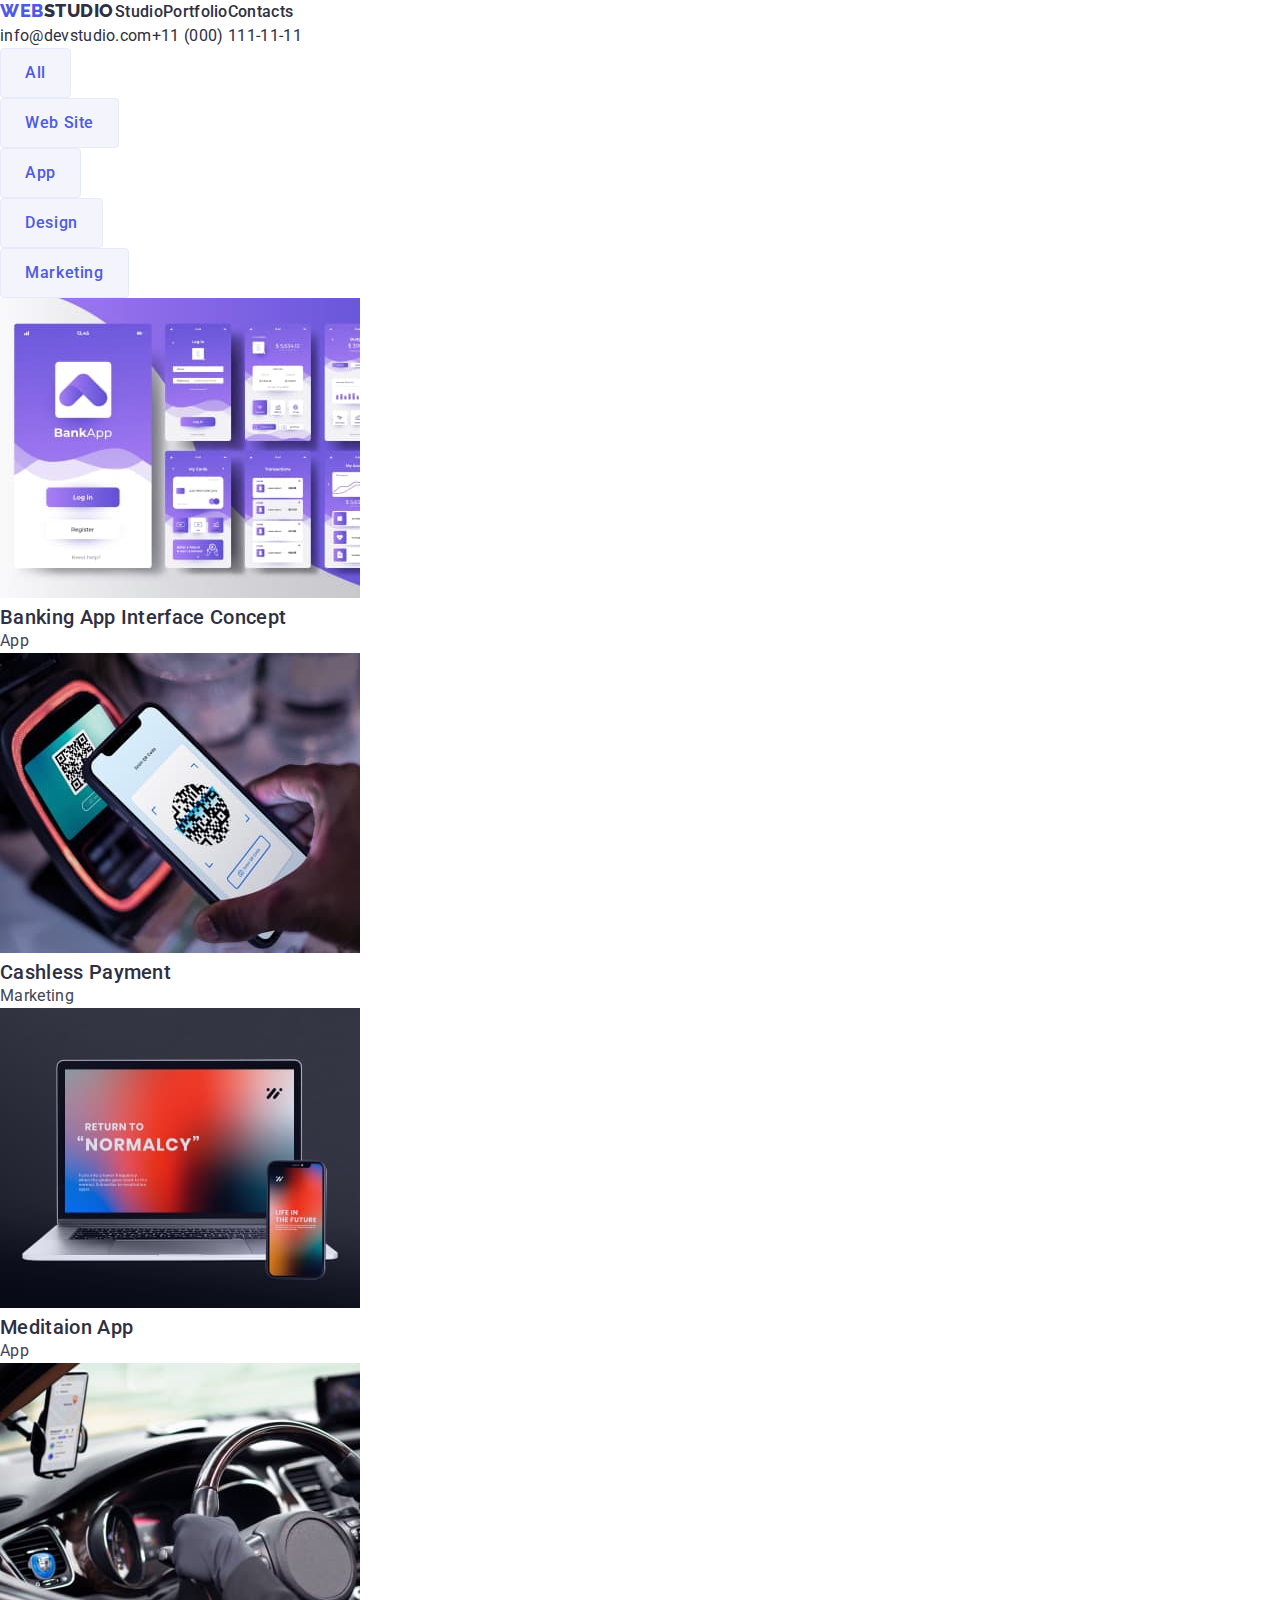
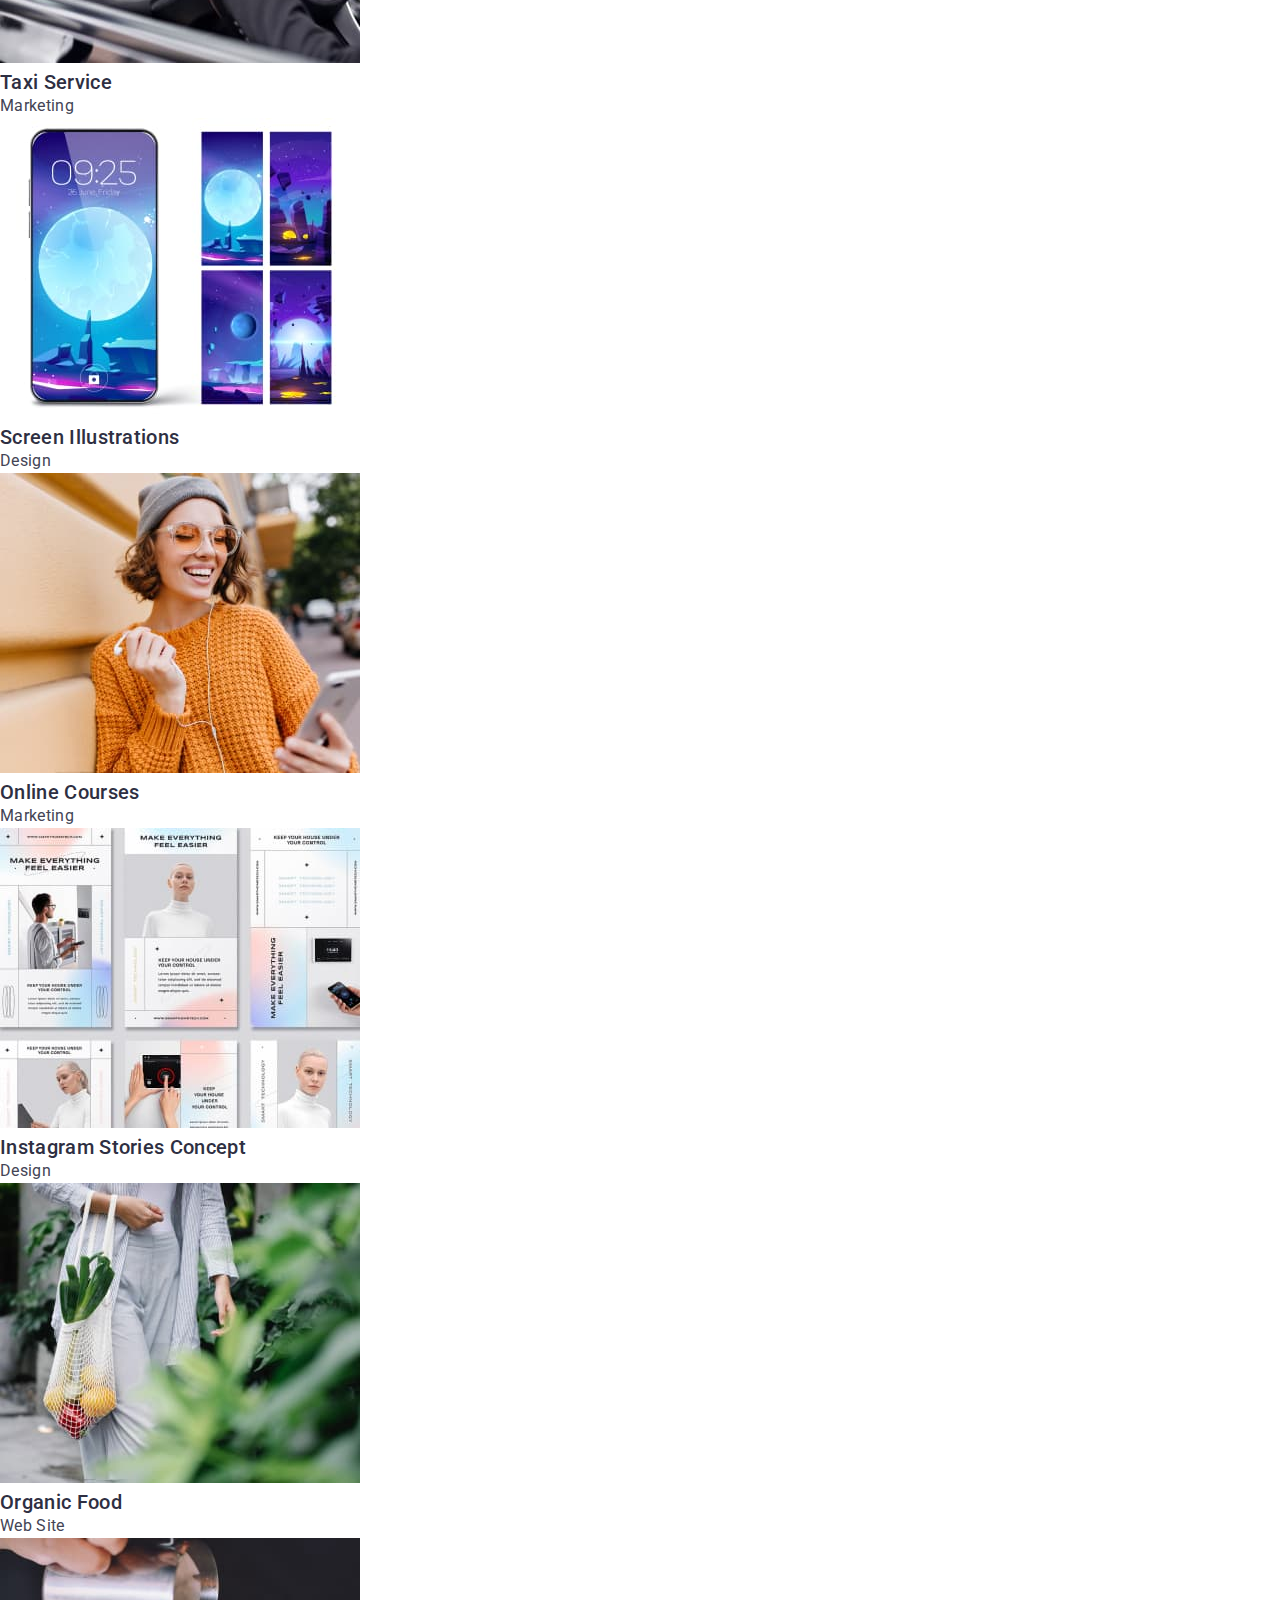
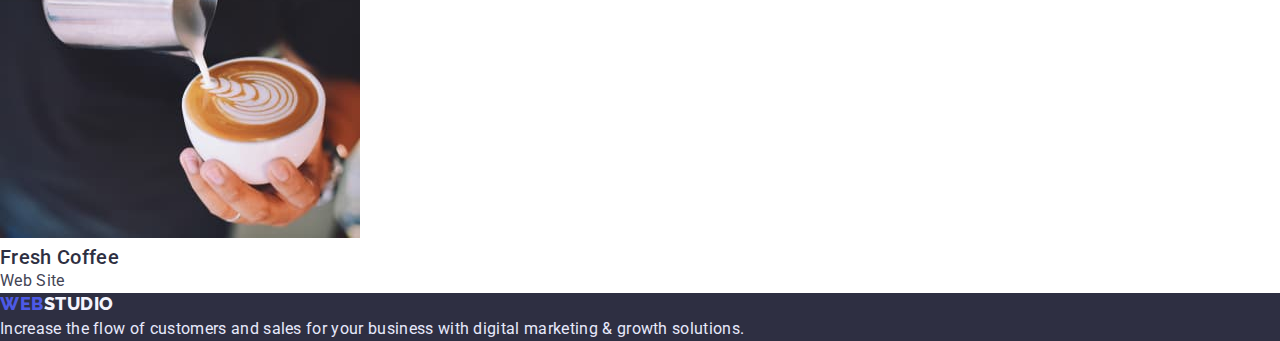
==== commit 0dbfd156: "text footer color" ====
--- a/portfolio.html
+++ b/portfolio.html
@@ -7,9 +7,7 @@
     <meta http-equiv="X-UA-Compatible" content="IE=edge">
     <meta name="viewport" content="width=device-width, initial-scale=1.0">
 
-    <!-- Спочатку нормалізатор -->
-    <link rel="stylesheet"
-        href="https://cdnjs.cloudflare.com/ajax/libs/modern-normalize/1.0.0/modern-normalize.min.css">
+
 
     <title>Portfolio</title>
 
@@ -18,6 +16,10 @@
     <link
         href="https://fonts.googleapis.com/css2?family=Raleway:wght@800&family=Roboto:wght@400;500;700;900&display=swap"
         rel="stylesheet">
+    <!-- Спочатку нормалізатор -->
+    <link rel="stylesheet"
+        href="https://cdnjs.cloudflare.com/ajax/libs/modern-normalize/1.0.0/modern-normalize.min.css">
+
     <link rel="stylesheet" href="css/styles.css">
 </head>
 
@@ -74,49 +76,49 @@
 
             <ul class="list">
                 <li><img src="./images/portfolio/banking-app.jpg" alt="Banking App Interface Concept" width="360">
-                    <h3 class="section-suptitle">Banking App Interface Concept</h3>
-                    <p class="project-txt">App</p>
+                    <h2 class="section-subtitle">Banking App Interface Concept</h2>
+                    <p class="suptitle-text">App</p>
                 </li>
                 <li><img src="./images/portfolio/cashless-paiment.jpg"
                         alt="the hand holding the mobile phone in front of the cash terminal" width="360">
-                    <h2 class="section-suptitle">Cashless Payment</h2>
-                    <p class="project-txt">Marketing</p>
+                    <h2 class="section-subtitle">Cashless Payment</h2>
+                    <p class="subtitle-text">Marketing</p>
                 </li>
                 <li><img src="./images/portfolio/meditaion-app.jpg" alt="mobile phone next to personal computer"
                         width="360">
-                    <h2 class="section-suptitle">Meditaion App</h2>
-                    <p class="project-txt">App</p>
+                    <h2 class="section-subtitle">Meditaion App</h2>
+                    <p class="subtitle-text">App</p>
                 </li>
 
                 <li><img src="./images/portfolio/taxi-service.jpg" alt="the hand holding the steering wheel of the car"
                         width="360">
-                    <h2 class="section-suptitle">Taxi Service</h2>
-                    <p class="project-txt">Marketing</p>
+                    <h2 class="section-subtitle">Taxi Service</h2>
+                    <p class="subtitle-text">Marketing</p>
                 </li>
                 <li><img src="./images/portfolio/screen-illustrations.jpg" alt="Screen Illustrations" width="360">
-                    <h2 class="section-suptitle">Screen Illustrations</h2>
-                    <p class="project-txt">Design</p>
+                    <h2 class="section-subtitle">Screen Illustrations</h2>
+                    <p class="subtitle-text">Design</p>
                 </li>
                 <li><img src="./images/portfolio/online-courses.jpg"
                         alt="a woman in the glasses, orange jacket keeps the mobile on a stretched hand" width="360">
-                    <h3 class="section-suptitle">Online Courses</h3>
-                    <p class="project-txt">Marketing</p>
+                    <h2 class="section-subtitle">Online Courses</h2>
+                    <p class="subtitle-text">Marketing</p>
                 </li>
 
                 <li><img src="./images/portfolio/instagram-stories-concept.jpg" alt="image layouts of instagram windows"
                         width="360">
-                    <h2 class="section-suptitle">Instagram Stories Concept</h2>
-                    <p class="project-txt">Design</p>
+                    <h2 class="section-subtitle">Instagram Stories Concept</h2>
+                    <p class="subtitle-text">Design</p>
                 </li>
                 <li><img src="./images/portfolio/organic-food.jpg" alt="woman with bag with vegetables and fruits"
                         width="360">
-                    <h2 class="section-suptitle">Organic Food</h2>
-                    <p class="project-txt">Web Site</p>
+                    <h2 class="section-subtitle">Organic Food</h2>
+                    <p class="subtitle-textt">Web Site</p>
                 </li>
                 <li><img src="./images/portfolio/fresh-coffee.jpg" alt="the barist pour the cream into a cup of coffee"
                         width="360">
-                    <h2 class="section-suptitle">Fresh Coffee</h2>
-                    <p class="project-txt">Web Site</p>
+                    <h2 class="section-subtitle">Fresh Coffee</h2>
+                    <p class="subtitle-text">Web Site</p>
                 </li>
             </ul>
         </section>
@@ -127,10 +129,10 @@
 
         <!-- logo -->
         <a class="logotype link" href="./index.html">
-            <span class="web-color">WEB</span><span class="studio-color-footer">STUDIO</span> </a>
+            <span class="web-color">WEB</span><span class="studio-color-footer">Studio</span> </a>
 
         <!-- Increase -->
-        <p class="suptitle-txt suptitle-theme-light">
+        <p class="footer-text">
             Increase the flow of customers and
             sales for your business with digital
             marketing & growth solutions.
--- a/css/styles.css
+++ b/css/styles.css
@@ -23,6 +23,25 @@
   --header-3-font-weight: 500;
   --logo-font-size: 18px;
 }
+/**============ RESET =======**/
+h1,
+h2,
+h3,
+h4,
+h5,
+h6,
+p {
+  margin: 0;
+}
+
+ul {
+  margin: 0;
+  padding-left: 0;
+}
+
+a {
+  color: currentColor;
+}
 
 .visually-hidden {
   position: absolute;
@@ -38,10 +57,22 @@
   overflow: hidden;
 }
 
+.container {
+  width: 1158px;
+  padding-left: 15px;
+  padding-right: 15px;
+  margin: 0 auto;
+  outline: 2px solid red;
+}
+
+.page-header {
+  background-color: #ffffff;
+  padding-top: 24px;
+}
 body {
   background-color: var(--primary-bg-color);
   font-family: var(--primary-font-family), sans-serif;
-  font-size: var(--regular-font-size);
+  color: var(--text-color-bg);
   line-height: 1.5;
   letter-spacing: 0.02em;
 }
@@ -54,11 +85,50 @@
 }
 /* =========== /styles remove =========  */
 
+/* ================== COMPONENTS ================== */
+.subtitle {
+  font-size: var(--header-2-font-size);
+  line-height: var(--header-2-line-height);
+  text-transform: capitalize;
+  color: var(--title-text-color);
+}
+
+.section-subtitle {
+  font-weight: var(--header-3-font-weight);
+  font-size: var(--header-3-font-size);
+  line-height: 1.2;
+  /* text-align: center; */
+  color: var(--title-text-color);
+}
+
+.subtitle-text {
+  color: var(--text-color-bg);
+}
+
+.footer-text {
+  color: var(--accent-color);
+}
+
+/* ================== /COMPONENTS ================== */
+
+/*========= HEADER ===============*/
+
+.page-nav {
+  display: flex;
+}
 .logotype {
   font-family: var(--secondary-font-family), sans-serif;
   font-size: var(--logo-font-size);
   font-weight: 800;
   line-height: 1.17;
+  letter-spacing: 0.03em;
+  text-transform: uppercase;
+  width: 115px;
+  height: 24px;
+  left: 156px;
+  top: 24px;
+  padding: 0px;
+  color: var(--primary-brand-color);
 }
 .web-color {
   color: var(--primary-brand-color);
@@ -69,37 +139,32 @@
 .studio-color-footer {
   color: #f4f4fd;
 }
-/* ================== COMPONENTS ================== */
-.suptitle {
-  font-size: var(--header-2-font-size);
-  line-height: var(--header-2-line-height);
-  text-transform: capitalize;
-  color: var(--title-text-color);
-}
-
-.section-suptitle {
-  font-weight: var(--header-3-font-weight);
-  font-size: var(--header-3-font-size);
-  line-height: 1.2;
-  /* text-align: center; */
-  color: var(--title-text-color);
-}
-
-.project-txt {
-  color: var(--text-color-bg);
-}
-.suptitle-theme-light {
-  color: var(--accent-color);
-}
-
-/* ================== /COMPONENTS ================== */
-
-/*========= HEADER ===============*/
+.menu-contacts {
+  display: flex;
+}
+
+.menu {
+  display: flex;
+  width: 261px;
+  height: 24px;
+  left: 347px;
+  top: 24px;
+  padding: 0px;
+}
 
 .menu-link {
   font-weight: 500;
   color: #2e2f42;
 }
+
+.header-item {
+  margin-left: 40px;
+}
+.header-item:last-child {
+  margin-right: 0;
+}
+/* .contacts-item {
+} */
 
 .menu .menu-link:hover,
 .menu .menu-link:focus {
@@ -130,18 +195,18 @@
 
 /* ========= Button ============== */
 .hero-button {
-  font-family: 'Roboto';
+  font-family: 'Roboto', sans-serif;
   font-weight: 500;
   font-size: 16px;
   line-height: 1.5;
   width: 169px;
   height: 56px;
-  left: 20px;
-  top: 20px;
   box-shadow: 0px 4px 4px rgba(0, 0, 0, 0.15);
   border-radius: 4px;
   color: var(--primary-bg-color);
   background-color: var(--primary-brand-color);
+  cursor: pointer;
+  border: none;
 }
 
 .hero-button:hover,
@@ -150,10 +215,11 @@
   color: var(--primary-white-color);
 }
 .pointer {
-  width: 116px;
-  height: 48px;
-  border: none;
-  font-family: 'Roboto';
+  padding: 12px 24px;
+  border: 1px solid var(--accent-color);
+  border-radius: 4px;
+  background: var(--light-color-bg);
+  font-family: 'Roboto', sans-serif;
   font-weight: 500;
   font-size: 16px;
   line-height: 1.5;
